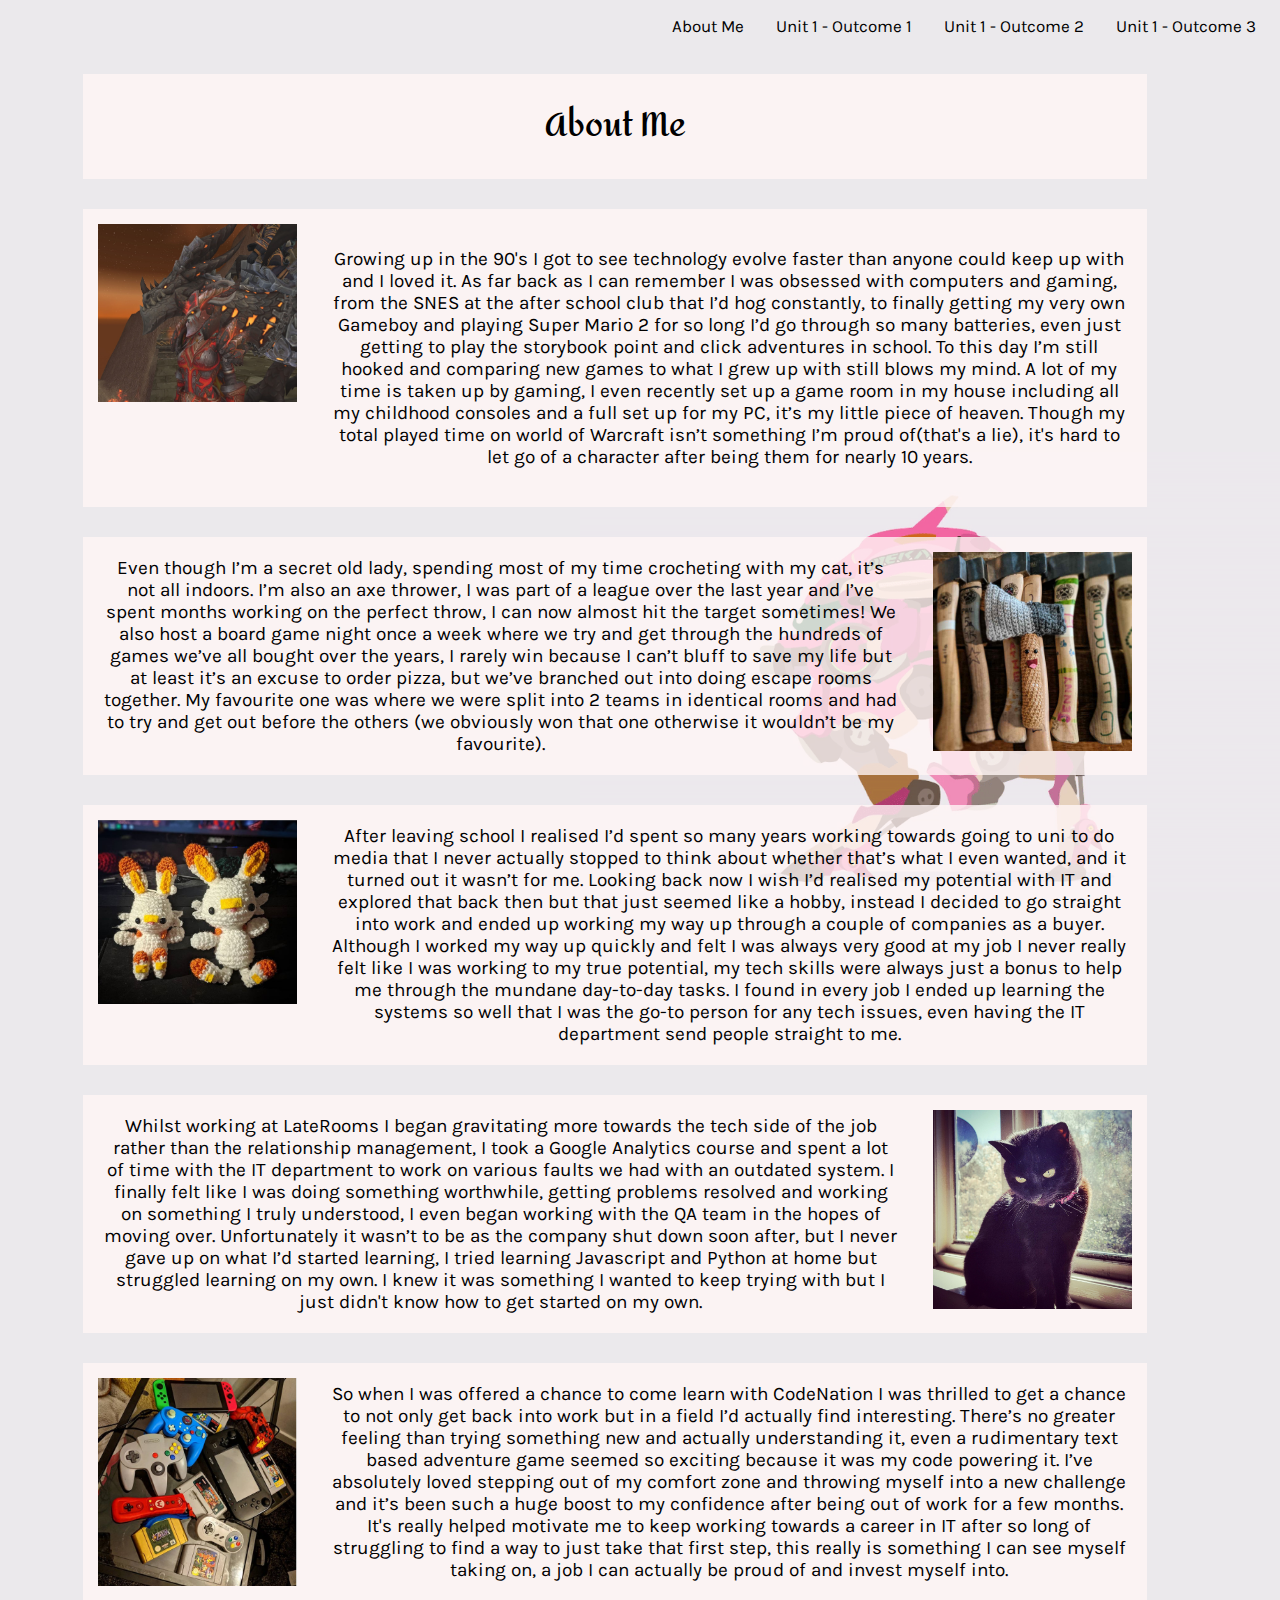
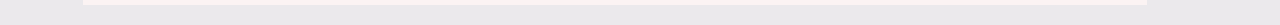
==== aboutme.html @ aadfe83c "First commit to new repository" ====
<!DOCTYPE html>
<html lang="en">
<head>
    <meta charset="UTF-8">
    <link rel="stylesheet" type="text/css" href="main.css">
    <title>About Me</title>
</head>
<body class="bodyAboutMe">

<div class="navibarAM">
  <a href="unit1_outcome3.html">Unit 1 - Outcome 3</a>
  <a href="unit1_outcome2.html">Unit 1 - Outcome 2</a>
  <a href="unit1_outcome1.html">Unit 1 - Outcome 1</a> 
  <a href="aboutme.html">About Me</a>
            
</div>  
                
<div class="container header">
  <h1>About Me</h1>
</div>
<div class="container box">
  <div class="flexImg"><img class="imgSize" src="Viviaana.jpg" alt="My Paladin Viviaana"></div>
  <div class="flexText">
    <p>Growing up in the 90's I got to see technology evolve faster than anyone could keep up with and I loved it. As far back as I can remember I was obsessed with computers and gaming, from the SNES at the after school club that I’d hog constantly, to finally getting my very own Gameboy and playing Super Mario 2 for so long I’d go through so many batteries, even just getting to play the storybook point and click adventures in school. To this day I’m still hooked and comparing new games to what I grew up with still blows my mind. A lot of my time is taken up by gaming, I even recently set up a game room in my house including all my childhood consoles and a full set up for my PC, it’s my little piece of heaven. Though my total played time on world of Warcraft isn’t something I’m proud of(that's a lie), it's hard to let go of a character after being them for nearly 10 years.</p>  
  </div>
</div>

<div class="container box">
  <div class="flexText">Even though I’m a secret old lady, spending most of my time crocheting with my cat, it’s not all indoors. I’m also an axe thrower, I was part of a league over the last year and I’ve spent months working on the perfect throw, I can now almost hit the target sometimes! We also host a board game night once a week where we try and get through the hundreds of games we’ve all bought over the years, I rarely win because I can’t bluff to save my life but at least it’s an excuse to order pizza, but we’ve branched out into doing escape rooms together. My favourite one was where we were split into 2 teams in identical rooms and had to try and get out before the others (we obviously won that one otherwise it wouldn’t be my favourite).
  
  </div>
  <div class="flexImg"><img class="imgSize" src="axe.jpg" alt="My handmade axe mascot for the league team"></div>
  </div>
  
  <div class="container box">
    <div class="flexImg"><img class="imgSize" src="practice_aboutme.PNG" alt="I like to crochet Pokemon"></div>
    <div class="flexText">After leaving school I realised I’d spent so many years working towards going to uni to do media that I never actually stopped to think about whether that’s what I even wanted, and it turned out it wasn’t for me. Looking back now I wish I’d realised my potential with IT and explored that back then but that just seemed like a hobby, instead I decided to go straight into work and ended up working my way up through a couple of companies as a buyer. Although I worked my way up quickly and felt I was always very good at my job I never really felt like I was working to my true potential, my tech skills were always just a bonus to help me through the mundane day-to-day tasks. I found in every job I ended up learning the systems so well that I was the go-to person for any tech issues, even having the IT department send people straight to me.
    </div>
  </div>

  <div class="container box">
      <div class="flexText">Whilst working at LateRooms I began gravitating more towards the tech side of the job rather than the relationship management, I took a Google Analytics course and spent a lot of time with the IT department to work on various faults we had with an outdated system. I finally felt like I was doing something worthwhile, getting problems resolved and working on something I truly understood, I even began working with the QA team in the hopes of moving over. Unfortunately it wasn’t to be as the company shut down soon after, but I never gave up on what I’d started learning, I tried learning Javascript and Python at home but struggled learning on my own. I knew it was something I wanted to keep trying with but I just didn't know how to get started on my own.
      </div>
      <div class="flexImg"><img class="imgSize" src="Tanooki.jpg" alt="My cat Tanooki"></div>
      </div>

  <div class="container box">
        <div class="flexImg"><img class="imgSize" src="game.PNG" alt="Just a few of my consoles"></div>
        <div class="flexText">So when I was offered a chance to come learn with CodeNation I was thrilled to get a chance to not only get back into work but in a field I’d actually find interesting. There’s no greater feeling than trying something new and actually understanding it, even a rudimentary text based adventure game seemed so exciting because it was my code powering it. I’ve absolutely loved stepping out of my comfort zone and throwing myself into a new challenge and it’s been such a huge boost to my confidence after being out of work for a few months. It's really helped motivate me to keep working towards a career in IT after so long of struggling to find a way to just take that first step, this really is something I can see myself taking on, a job I can actually be proud of and invest myself into.
                  </div>
      </div>  
  </div>
</div>

</body>
</html>
---- main.css ----
@import url('https://fonts.googleapis.com/css?family=Amita|Karla&display=swap');

body {
    background-image: url("background.png");
    background-repeat: no-repeat;
    background-attachment: fixed;
    background-position: right bottom;
    background-size: 83%;
    background-color: #FADDFB;
    
  }

  .bodyAboutMe {
    background-size: 700px auto;
    background-image: url("mech.gif");
    background-repeat: no-repeat;
    background-attachment: fixed;
    background-position: right bottom;
    background-color: #EBE9EC;
  }

.transparent { 
        background-color: rgba(255,245,245, 0.8);
        box-sizing: border-box;
        padding: 25px 100px 25px 75px;
        margin:30px 125px 20px 75px; 
     
    }

h1 {
  font-family: 'Amita', cursive;
}

p, h3, a {
    font-family: 'Karla', sans-serif;
}

.introPage {
    text-align: center;
    box-sizing: border-box;
    padding: 100px 750px 25px 25px;
    border:25px; 
}
.navibar {
    background-color:#FADDFB;
    overflow: hidden;
  }
  
.navibar a {
    float: right;
    color: black;
    text-align: center;
    padding: 8px 16px;
    text-decoration: none;
    font-size: 17px;
  }
  
.navibar a:hover {
    background-color: #ddd;
    color: black;
  }
  
.navibar a.active {
    background-color: #4CAF50;
    color: black;
}

.navibarAM {
  background-color:#EBE9EC;
  overflow: hidden;
}

.navibarAM a {
  float: right;
  color: black;
  text-align: center;
  padding: 8px 16px;
  text-decoration: none;
  font-size: 17px;
}

.navibarAM a:hover {
  background-color: #ddd;
  color: black;
}

.navibarAM a.active {
  background-color: #4CAF50;
  color: black;
}

.container {
  display:flex;
  flex-direction:row;
  background-color: rgba(255,245,245, 0.8);
  margin:30px 125px 20px 75px;
}

.header{
  justify-content: center;
}

.flexImg {
    width: 20%;
    padding:15px;
  }

.flexText {
    width:80%;
    text-align: center;
    padding:20px;
    font-size: 19px;
    font-family: 'Karla', sans-serif;
  }

  .imgSize {
    max-width:100%;
  }
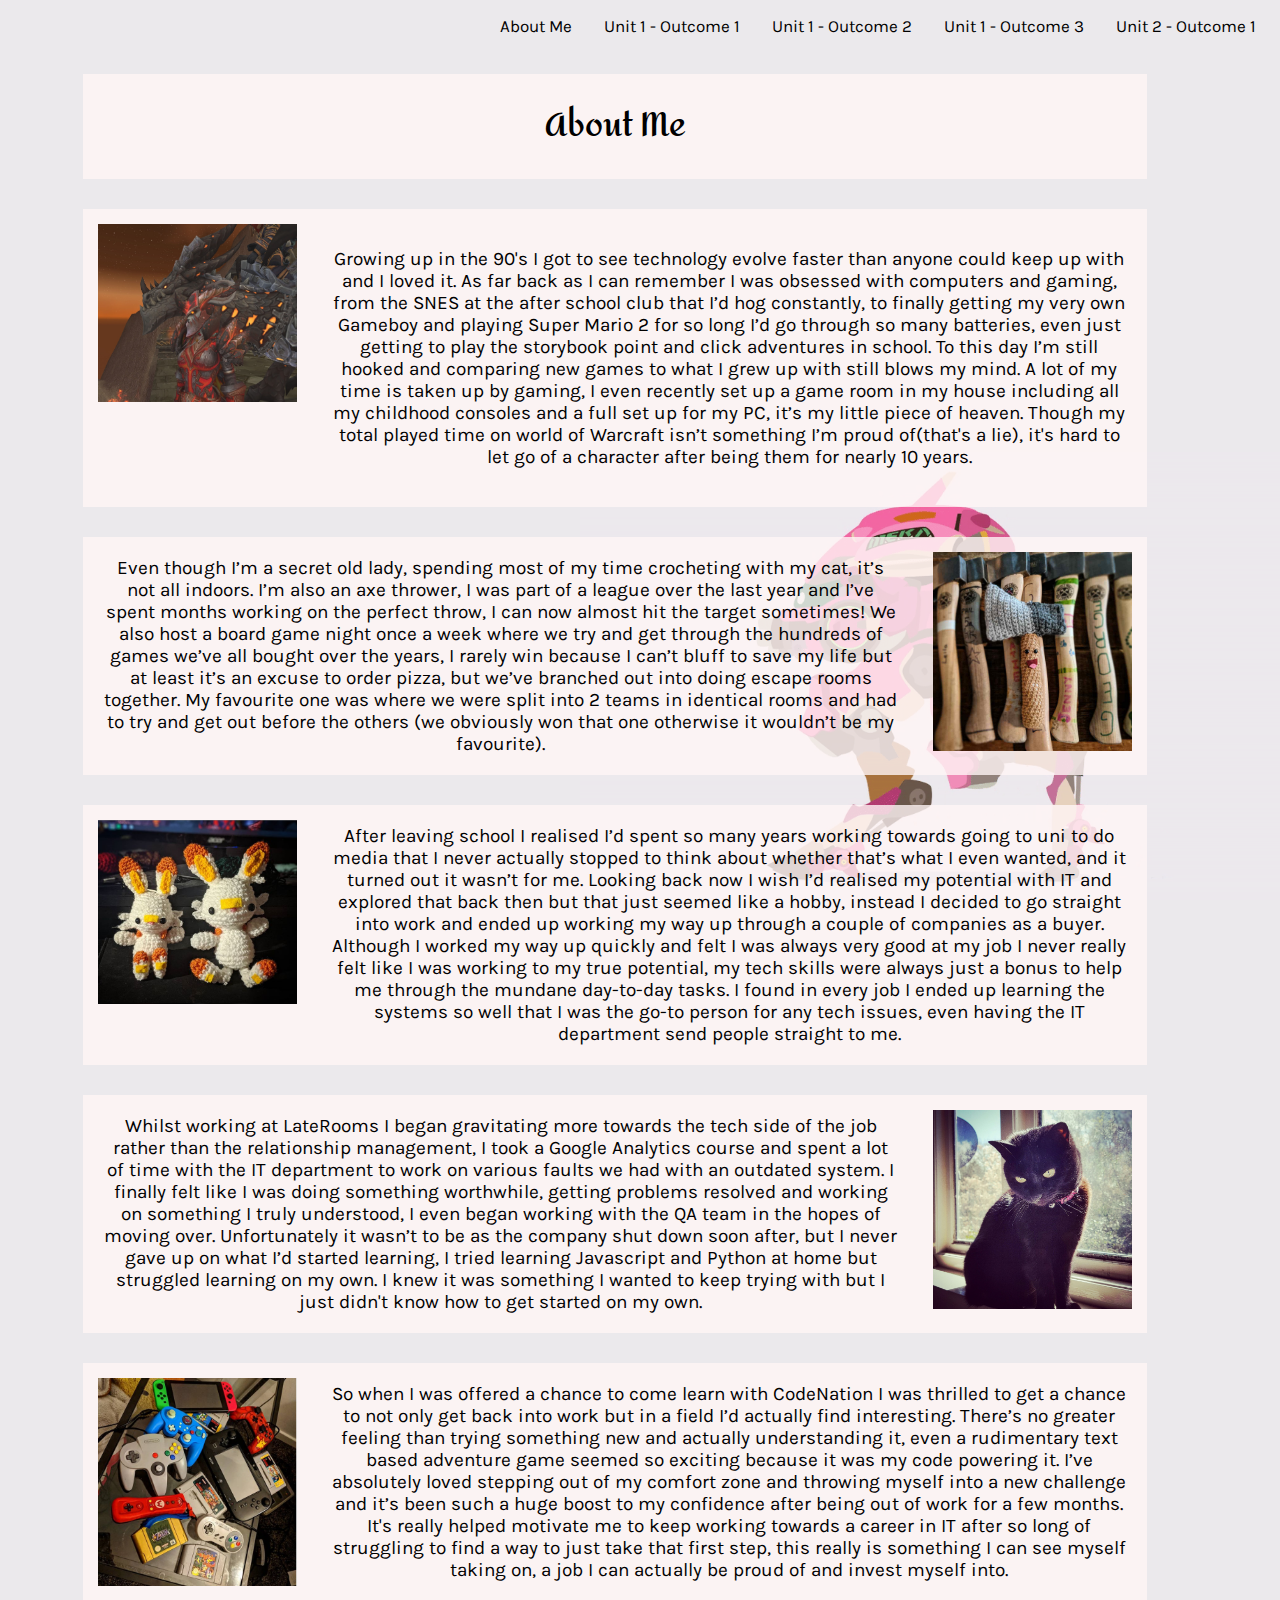
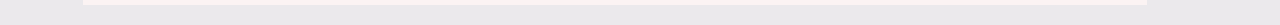
==== commit 32cf5bad: "Add files via upload" ====
--- a/aboutme.html
+++ b/aboutme.html
@@ -8,6 +8,7 @@
 <body class="bodyAboutMe">
 
 <div class="navibarAM">
+  <a href="unit2_outcome1.html">Unit 2 - Outcome 1</a>
   <a href="unit1_outcome3.html">Unit 1 - Outcome 3</a>
   <a href="unit1_outcome2.html">Unit 1 - Outcome 2</a>
   <a href="unit1_outcome1.html">Unit 1 - Outcome 1</a> 
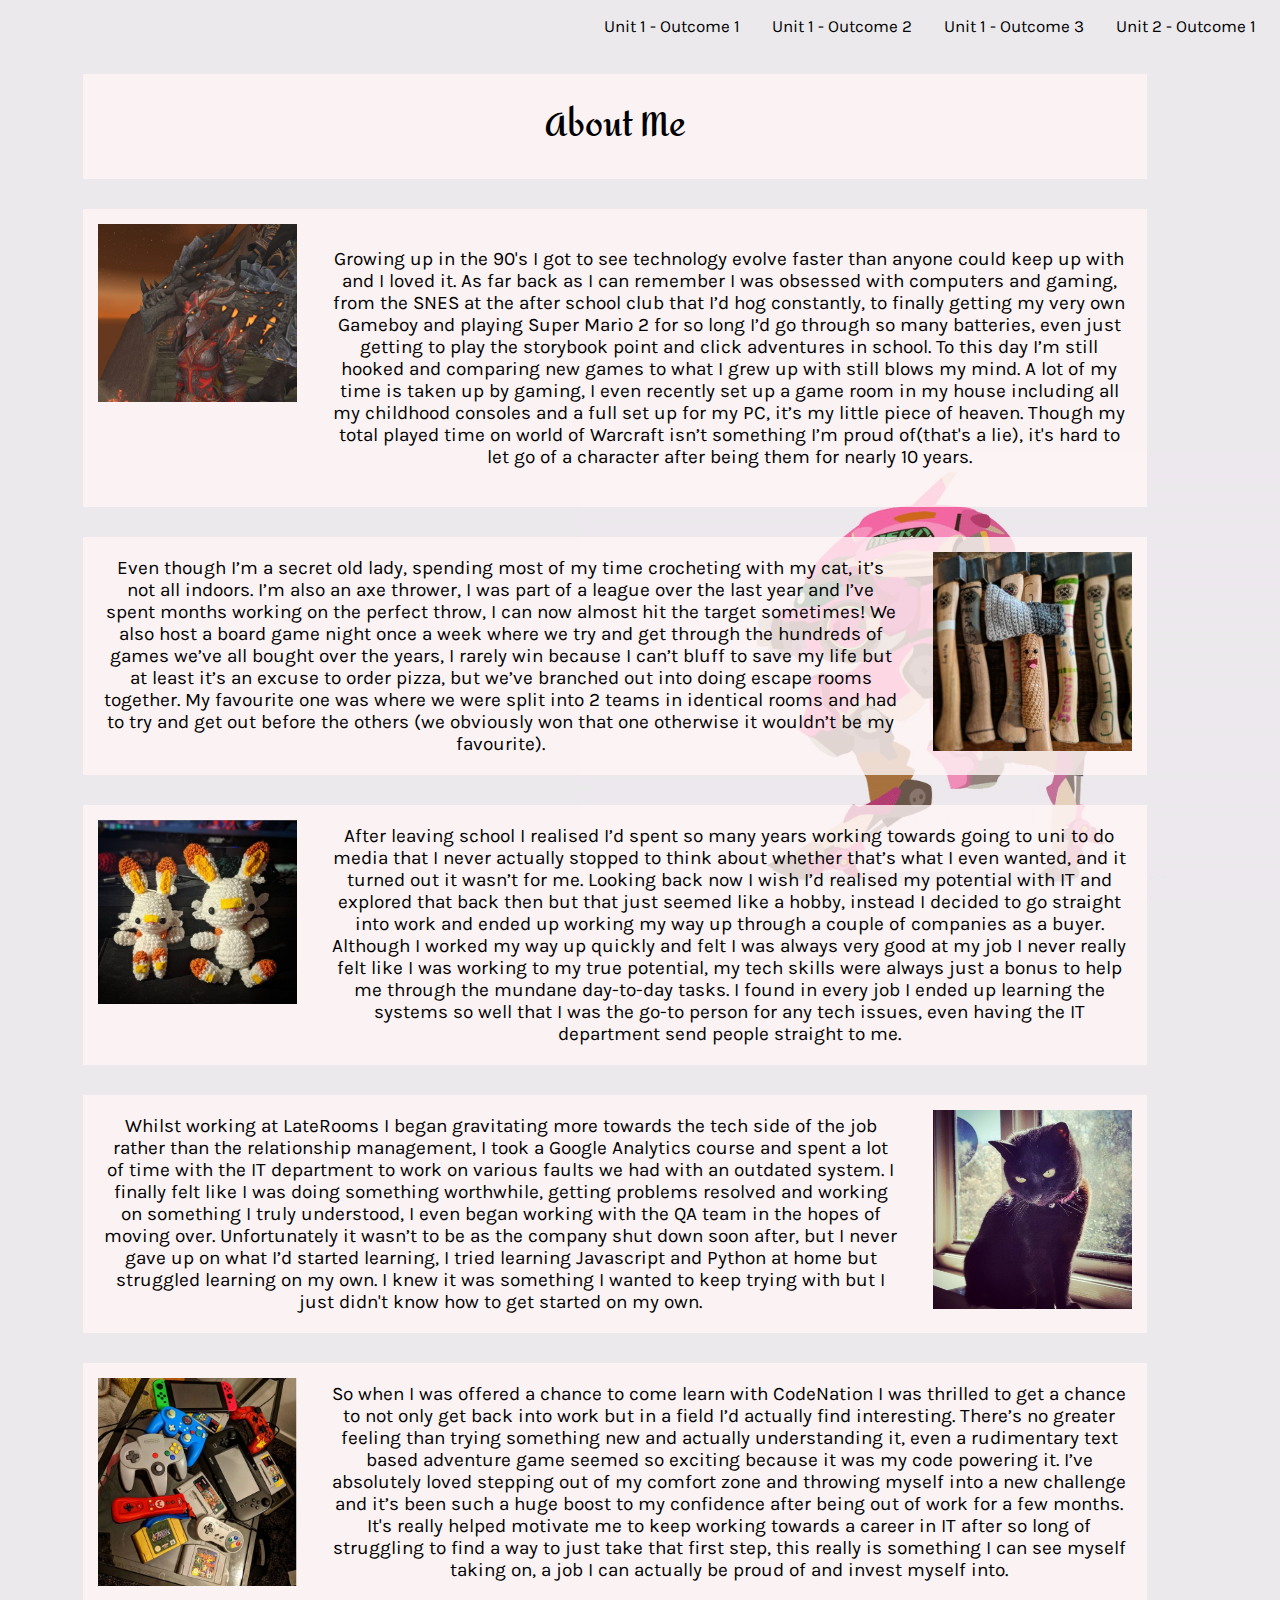
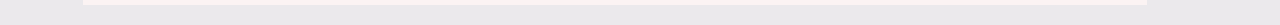
==== commit 42b42a42: "Removed useless navi-bar options" ====
--- a/aboutme.html
+++ b/aboutme.html
@@ -12,7 +12,6 @@
   <a href="unit1_outcome3.html">Unit 1 - Outcome 3</a>
   <a href="unit1_outcome2.html">Unit 1 - Outcome 2</a>
   <a href="unit1_outcome1.html">Unit 1 - Outcome 1</a> 
-  <a href="aboutme.html">About Me</a>
             
 </div>  
                 
